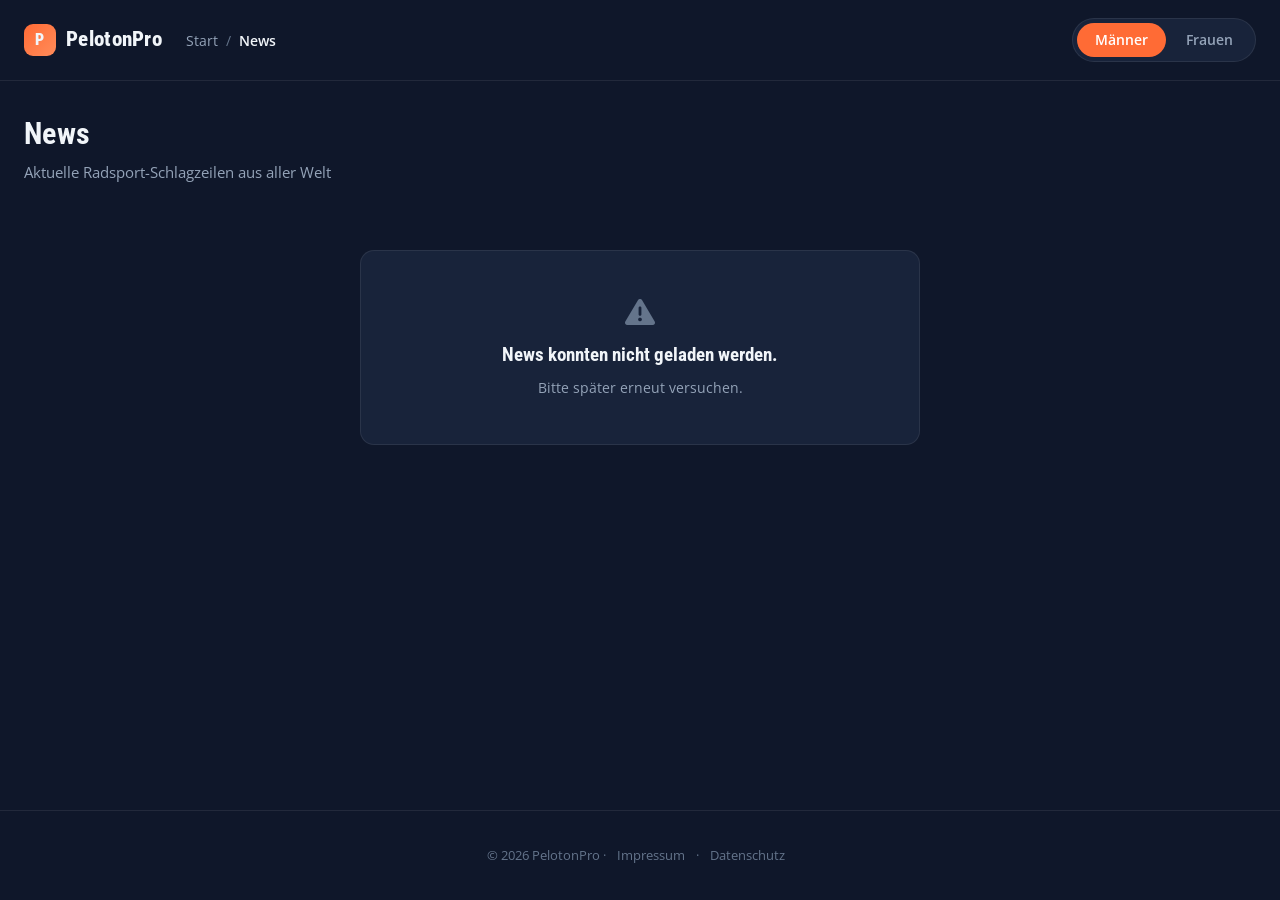
==== news.html @ 06c88afe "Redesign frontend: home tiles + dedicated Races/Teams/News pages Replaces the single-page magazine l" ====
<!DOCTYPE html>
<html lang="de">
<head>
    <meta charset="UTF-8">
    <meta name="viewport" content="width=device-width, initial-scale=1.0">
    <title>News – PelotonPro</title>
    <meta name="description" content="Aktuelle Radsport-Schlagzeilen aus aller Welt.">

    <link rel="preconnect" href="https://fonts.googleapis.com">
    <link rel="preconnect" href="https://fonts.gstatic.com" crossorigin>
    <link href="https://fonts.googleapis.com/css2?family=Open+Sans:wght@400;600;700&family=Roboto+Condensed:wght@400;700;800&display=swap" rel="stylesheet">
    <link rel="stylesheet" href="https://cdnjs.cloudflare.com/ajax/libs/font-awesome/6.4.0/css/all.min.css">
    <link rel="stylesheet" href="style/style.css">
</head>
<body>
    <div id="site-nav" class="topnav"></div>

    <main>
        <div class="page-head">
            <h1>News</h1>
            <p>Aktuelle Radsport-Schlagzeilen aus aller Welt</p>
        </div>
        <div id="news-content"></div>
    </main>

    <footer class="site-footer">
        <p>&copy; 2026 PelotonPro · <a href="#">Impressum</a> · <a href="#">Datenschutz</a></p>
    </footer>

    <script src="js/api.js"></script>
    <script src="js/nav.js"></script>
    <script src="js/news.js"></script>
</body>
</html>
---- style/style.css ----
/* ==========================================================================
   PelotonPro - Redesign 2026
   Startseite (3 Kacheln) + eigenständige Races/Teams/News-Seiten mit
   Männer/Frauen-Umschalter. Ersetzt das frühere Single-Page-Magazin-Layout.
   ========================================================================== */

:root {
    --primary: #0f172a;
    --card: #18233a;
    --card-hover: #1d2c48;
    --border: rgba(255, 255, 255, 0.08);
    --border-strong: rgba(255, 255, 255, 0.16);
    --secondary: #ff6b35;
    --secondary-light: #ff8c5a;
    --secondary-dark: #e55a2b;
    --accent: #3b82f6;
    --live: #ef4444;
    --text: #f1f5f9;
    --text-muted: #94a3b8;
    --text-faint: #64748b;

    --font-head: 'Roboto Condensed', Arial, Helvetica, sans-serif;
    --font-body: 'Open Sans', 'Segoe UI', Arial, Helvetica, sans-serif;

    --shadow-lg: 0 15px 30px rgba(0, 0, 0, 0.35);
    --radius: 14px;
}

* { box-sizing: border-box; }
html { scroll-behavior: smooth; }
body {
    margin: 0;
    background: var(--primary);
    color: var(--text);
    font-family: var(--font-body);
    line-height: 1.5;
    min-height: 100vh;
    display: flex;
    flex-direction: column;
}
main { flex: 1; }
a { color: inherit; }
.container { max-width: 1280px; margin: 0 auto; padding: 0 24px; }
img { max-width: 100%; }

/* ---------------------------------------------------------------------- *
 * Top-Navigation (js/nav.js rendert dies in jede Seite über #site-nav)
 * ---------------------------------------------------------------------- */
.topnav {
    display: flex;
    align-items: center;
    justify-content: space-between;
    flex-wrap: wrap;
    gap: 14px;
    padding: 18px 24px;
    border-bottom: 1px solid var(--border);
}
.topnav-left { display: flex; align-items: center; gap: 24px; flex-wrap: wrap; }
.logo {
    display: flex;
    align-items: center;
    gap: 10px;
    font-family: var(--font-head);
    font-weight: 800;
    font-size: 21px;
    letter-spacing: 0.3px;
    text-decoration: none;
    color: var(--text);
}
.logo-mark {
    width: 32px;
    height: 32px;
    border-radius: 9px;
    background: linear-gradient(135deg, var(--secondary), var(--secondary-light));
    display: flex;
    align-items: center;
    justify-content: center;
    font-size: 16px;
    font-weight: 900;
    flex-shrink: 0;
}
.crumbs { display: flex; align-items: center; gap: 8px; color: var(--text-muted); font-size: 14px; }
.crumbs a { color: var(--text-muted); text-decoration: none; }
.crumbs a:hover { color: var(--text); }
.crumbs .sep { color: var(--text-faint); }
.crumbs .current { color: var(--text); font-weight: 600; }

.gender-toggle {
    display: flex;
    background: var(--card);
    border: 1px solid var(--border);
    border-radius: 999px;
    padding: 4px;
    gap: 2px;
    flex-shrink: 0;
}
.gender-toggle button {
    border: none;
    background: transparent;
    color: var(--text-muted);
    font-family: var(--font-body);
    font-weight: 600;
    font-size: 13.5px;
    padding: 8px 18px;
    border-radius: 999px;
    cursor: pointer;
    transition: background 0.15s, color 0.15s;
}
.gender-toggle button:hover { color: var(--text); }
.gender-toggle button.active { background: var(--secondary); color: #fff; }

/* ---------------------------------------------------------------------- *
 * Home (Startseite: nur die 3 Kacheln)
 * ---------------------------------------------------------------------- */
.hero { text-align: center; padding: 56px 24px 8px; }
.hero h1 {
    font-family: var(--font-head);
    font-size: clamp(22px, 4vw, 28px);
    margin: 0 0 18px;
    color: var(--text-muted);
    font-weight: 600;
    letter-spacing: 0.4px;
}
.hero .gender-toggle { margin: 0 auto; width: max-content; }

.tiles {
    display: grid;
    grid-template-columns: repeat(3, 1fr);
    gap: 24px;
    padding: 44px 24px 70px;
    max-width: 1180px;
    margin: 0 auto;
}
.tile {
    position: relative;
    border-radius: 20px;
    padding: 40px 28px 28px;
    min-height: 260px;
    display: flex;
    flex-direction: column;
    justify-content: flex-end;
    overflow: hidden;
    border: 1px solid var(--border);
    box-shadow: var(--shadow-lg);
    text-decoration: none;
    color: inherit;
    transition: transform 0.18s ease, box-shadow 0.18s ease;
}
.tile:hover { transform: translateY(-4px); box-shadow: 0 22px 40px rgba(0, 0, 0, 0.45); }
.tile .icon-wrap {
    position: absolute;
    top: 30px; left: 28px;
    width: 54px; height: 54px;
    border-radius: 15px;
    display: flex; align-items: center; justify-content: center;
    background: rgba(255, 255, 255, 0.14);
}
.tile .icon-wrap i { font-size: 24px; color: #fff; }
.tile .bignum {
    position: absolute;
    top: 32px; right: 28px;
    font-family: var(--font-head);
    font-size: 13.5px;
    font-weight: 700;
    color: rgba(255, 255, 255, 0.85);
    background: rgba(0, 0, 0, 0.22);
    padding: 5px 13px;
    border-radius: 999px;
}
.tile h2 { font-family: var(--font-head); font-size: 27px; margin: 0 0 6px; color: #fff; letter-spacing: 0.3px; }
.tile p { margin: 0 0 16px; color: rgba(255, 255, 255, 0.85); font-size: 14.5px; }
.tile .go { display: inline-flex; align-items: center; gap: 7px; color: #fff; font-weight: 700; font-size: 13.5px; }
.tile-races { background: linear-gradient(150deg, #ff6b35 0%, #c73f16 100%); }
.tile-teams { background: linear-gradient(150deg, #3b82f6 0%, #1748a8 100%); }
.tile-news { background: linear-gradient(150deg, #1a2338 0%, #0a0f1c 100%); }
.tile-news .icon-wrap { background: rgba(255, 255, 255, 0.08); }

/* ---------------------------------------------------------------------- *
 * Seiten-Kopf (Races/Teams/News)
 * ---------------------------------------------------------------------- */
.page-head { padding: 30px 24px 6px; max-width: 1280px; margin: 0 auto; }
.page-head h1 { font-family: var(--font-head); font-size: 30px; margin: 0 0 6px; letter-spacing: 0.3px; }
.page-head p { color: var(--text-muted); margin: 0; font-size: 14.5px; }

.section-label {
    display: flex; align-items: center; gap: 10px;
    max-width: 1280px; margin: 30px auto 14px; padding: 0 24px;
    font-family: var(--font-head); font-size: 12.5px; text-transform: uppercase;
    letter-spacing: 1.4px; color: var(--text-faint);
}
.section-label .line { flex: 1; height: 1px; background: var(--border); }

/* ---------------------------------------------------------------------- *
 * Races
 * ---------------------------------------------------------------------- */
.race-list { max-width: 1280px; margin: 0 auto; padding: 0 24px 60px; display: flex; flex-direction: column; gap: 10px; }

.live-card {
    background: linear-gradient(120deg, #2b1018, #1a2338 60%);
    border: 1px solid rgba(255, 107, 53, 0.4);
    border-radius: var(--radius);
    padding: 18px 24px;
    display: flex;
    align-items: center;
    gap: 18px;
    flex-wrap: wrap;
}
.live-dot { width: 10px; height: 10px; border-radius: 50%; background: var(--live); box-shadow: 0 0 0 4px rgba(239, 68, 68, 0.25); flex-shrink: 0; animation: pulse 1.6s infinite; }
@keyframes pulse { 0%, 100% { opacity: 1; } 50% { opacity: 0.45; } }
.live-badge { background: var(--live); color: #fff; font-size: 10.5px; font-weight: 800; padding: 3px 10px; border-radius: 999px; letter-spacing: 0.5px; }
.live-card .rname { font-family: var(--font-head); font-size: 18px; font-weight: 700; margin-top: 6px; }
.live-card .rmeta { color: var(--text-muted); font-size: 12.5px; margin-top: 2px; }
.live-card .note { flex: 1; color: var(--text-muted); font-size: 13px; font-style: italic; text-align: right; min-width: 180px; }

.race-row {
    background: var(--card);
    border: 1px solid var(--border);
    border-radius: var(--radius);
    padding: 15px 22px;
    display: flex;
    align-items: center;
    gap: 20px;
    cursor: pointer;
    transition: background 0.15s;
}
.race-row:hover { background: var(--card-hover); }
.race-row.is-live { border-color: rgba(239, 68, 68, 0.5); }
.race-row .date { width: 58px; text-align: center; flex-shrink: 0; font-family: var(--font-head); }
.race-row .date .d { font-size: 21px; font-weight: 800; line-height: 1; }
.race-row .date .m { font-size: 10.5px; color: var(--text-faint); text-transform: uppercase; letter-spacing: 0.5px; }
.race-row .divider { width: 1px; align-self: stretch; background: var(--border); flex-shrink: 0; }
.race-row .info { flex: 1; min-width: 0; }
.race-row .toprow { display: flex; align-items: center; gap: 8px; margin-bottom: 3px; flex-wrap: wrap; }
.race-row .name { font-family: var(--font-head); font-size: 15.5px; font-weight: 700; }
.race-row .country { color: var(--text-faint); font-size: 12.5px; }

.badge { font-size: 9.5px; font-weight: 800; padding: 2px 8px; border-radius: 5px; letter-spacing: 0.4px; text-transform: uppercase; white-space: nowrap; }
.badge-gt { background: rgba(255, 107, 53, 0.18); color: var(--secondary-light); }
.badge-monument { background: rgba(59, 130, 246, 0.18); color: #93c5fd; }
.badge-stage_race, .badge-one_day { background: rgba(148, 163, 184, 0.15); color: var(--text-muted); }
.badge-live { background: rgba(239, 68, 68, 0.2); color: #fca5a5; }

.result-preview { display: flex; align-items: center; gap: 10px; flex-shrink: 0; width: 260px; }
.result-preview .flag-dot { width: 24px; height: 24px; border-radius: 50%; background: var(--accent); display: flex; align-items: center; justify-content: center; font-size: 9.5px; font-weight: 800; color: #fff; flex-shrink: 0; }
.result-preview .wname { font-size: 13.5px; font-weight: 700; }
.result-preview .wteam { font-size: 11.5px; color: var(--text-faint); }
.result-preview.muted { color: var(--text-faint); font-size: 12.5px; font-style: italic; justify-content: flex-end; text-align: right; }

.chev { color: var(--text-faint); flex-shrink: 0; transition: transform 0.15s; }
.race-row.expanded { border-radius: var(--radius) var(--radius) 0 0; }
.race-row.expanded .chev { transform: rotate(90deg); }

.race-results-panel { margin-top: -6px; }
.race-results-panel table { width: 100%; border-collapse: collapse; background: var(--card); border: 1px solid var(--border); border-top: none; border-radius: 0 0 var(--radius) var(--radius); overflow: hidden; }
.race-results-panel th, .race-results-panel td { padding: 9px 20px; text-align: left; font-size: 13.5px; }
.race-results-panel th { color: var(--text-faint); font-weight: 600; font-size: 11px; text-transform: uppercase; letter-spacing: 0.4px; border-bottom: 1px solid var(--border); }
.race-results-panel td { border-bottom: 1px solid var(--border); }
.race-results-panel tr:last-child td { border-bottom: none; }
.race-results-panel .pos { width: 36px; font-weight: 800; color: var(--secondary-light); }
.race-results-panel .team-name { color: var(--text-muted); }

/* ---------------------------------------------------------------------- *
 * Teams
 * ---------------------------------------------------------------------- */
.team-grid { display: grid; grid-template-columns: repeat(4, 1fr); gap: 20px; max-width: 1280px; margin: 0 auto; padding: 26px 24px 60px; }
.team-card {
    background: var(--card);
    border: 1px solid var(--border);
    border-radius: 16px;
    padding: 24px 20px;
    text-align: center;
    position: relative;
    text-decoration: none;
    color: inherit;
    transition: transform 0.15s, border-color 0.15s;
}
.team-card:hover { transform: translateY(-3px); border-color: var(--border-strong); }
.team-card .bar { position: absolute; top: 0; left: 0; right: 0; height: 4px; border-radius: 16px 16px 0 0; background: var(--secondary); }
.logo-circle {
    width: 64px; height: 64px; border-radius: 50%;
    margin: 4px auto 14px;
    display: flex; align-items: center; justify-content: center;
    font-family: var(--font-head); font-weight: 800; font-size: 17px; color: #fff;
    background: var(--secondary);
    border: 3px solid rgba(255, 255, 255, 0.12);
    overflow: hidden;
}
.logo-circle img { width: 100%; height: 100%; object-fit: cover; }
.team-card h3 { font-family: var(--font-head); font-size: 15px; margin: 0 0 6px; line-height: 1.25; min-height: 38px; display: flex; align-items: center; justify-content: center; }
.team-card .country { display: flex; align-items: center; justify-content: center; gap: 6px; color: var(--text-muted); font-size: 12px; }

/* ---------------------------------------------------------------------- *
 * Team-Detailseite
 * ---------------------------------------------------------------------- */
.team-banner {
    background: linear-gradient(120deg, rgba(255, 107, 53, 0.22), var(--primary) 65%);
    padding: 42px 24px 34px;
    display: flex;
    align-items: center;
    gap: 24px;
    border-bottom: 1px solid var(--border);
    flex-wrap: wrap;
}
.team-banner .logo-circle-lg {
    width: 88px; height: 88px; border-radius: 50%;
    background: var(--secondary);
    border: 4px solid rgba(255, 255, 255, 0.16);
    display: flex; align-items: center; justify-content: center;
    font-family: var(--font-head); font-weight: 800; font-size: 24px; color: #fff;
    flex-shrink: 0;
    overflow: hidden;
}
.team-banner .logo-circle-lg img { width: 100%; height: 100%; object-fit: cover; }
.team-banner h1 { font-family: var(--font-head); font-size: 29px; margin: 0 0 8px; }
.team-banner .meta { display: flex; align-items: center; gap: 10px; color: rgba(255, 255, 255, 0.85); font-size: 13.5px; flex-wrap: wrap; }
.team-banner .meta .sep { opacity: 0.4; }
.team-banner .wiki-link { display: inline-flex; align-items: center; gap: 6px; font-size: 13px; font-weight: 700; color: var(--secondary-light); text-decoration: none; }

.stats-row { display: grid; grid-template-columns: repeat(3, 1fr); gap: 16px; max-width: 1280px; margin: 0 auto; padding: 26px 24px 0; }
.stat-card { background: var(--card); border: 1px solid var(--border); border-radius: 14px; padding: 18px 20px; }
.stat-card .val { font-family: var(--font-head); font-size: 26px; font-weight: 800; color: var(--secondary-light); }
.stat-card .lbl { font-size: 12px; color: var(--text-muted); margin-top: 4px; text-transform: uppercase; letter-spacing: 0.4px; }

.team-wins-wrap { max-width: 1280px; margin: 0 auto; padding: 34px 24px 60px; }
.team-wins-wrap h2 { font-family: var(--font-head); font-size: 19px; margin: 0 0 16px; }
.win-row {
    background: var(--card); border: 1px solid var(--border); border-radius: 12px;
    padding: 13px 18px; display: flex; align-items: center; gap: 16px; margin-bottom: 10px;
    text-decoration: none; color: inherit;
}
.win-row .trophy { color: var(--secondary-light); font-size: 17px; flex-shrink: 0; }
.win-row .wr-name { font-weight: 700; font-size: 14px; }
.win-row .wr-meta { font-size: 12px; color: var(--text-faint); }

/* ---------------------------------------------------------------------- *
 * News
 * ---------------------------------------------------------------------- */
.featured-news {
    max-width: 1280px; margin: 26px auto 0; padding: 0 24px;
}
.featured-news .card {
    background: var(--card); border: 1px solid var(--border); border-radius: 18px;
    overflow: hidden; display: grid; grid-template-columns: 1.1fr 1fr;
    text-decoration: none; color: inherit;
}
.featured-news .img { background: linear-gradient(135deg, var(--secondary), #7a2d0d); min-height: 220px; display: flex; align-items: flex-end; padding: 18px; }
.featured-news .tag { background: rgba(0, 0, 0, 0.35); color: #fff; font-size: 10.5px; font-weight: 800; padding: 5px 12px; border-radius: 999px; letter-spacing: 0.4px; text-transform: uppercase; }
.featured-news .body { padding: 26px 30px; display: flex; flex-direction: column; justify-content: center; }
.featured-news .source { color: var(--secondary-light); font-size: 12px; font-weight: 700; text-transform: uppercase; letter-spacing: 0.5px; margin-bottom: 8px; }
.featured-news h2 { font-family: var(--font-head); font-size: 21px; line-height: 1.3; margin: 0 0 10px; }
.featured-news .excerpt { color: var(--text-muted); font-size: 13.5px; line-height: 1.6; margin: 0 0 12px; }
.featured-news .time { color: var(--text-faint); font-size: 12px; }

.news-filters { display: flex; gap: 10px; max-width: 1280px; margin: 22px auto 0; padding: 0 24px; flex-wrap: wrap; }
.chip { background: var(--card); border: 1px solid var(--border); color: var(--text-muted); font-size: 12.5px; font-weight: 600; padding: 7px 15px; border-radius: 999px; cursor: pointer; }
.chip.active { background: var(--secondary); color: #fff; border-color: transparent; }

.news-grid { display: grid; grid-template-columns: repeat(3, 1fr); gap: 18px; max-width: 1280px; margin: 0 auto; padding: 18px 24px 60px; }
.news-card {
    background: var(--card); border: 1px solid var(--border); border-radius: 14px;
    overflow: hidden; display: flex; flex-direction: column;
    text-decoration: none; color: inherit;
}
.news-card .thumb { height: 110px; background: linear-gradient(135deg, #1e293b, #0a0f1c); position: relative; }
.news-card .thumb .source-pill { position: absolute; bottom: 10px; left: 10px; background: rgba(0, 0, 0, 0.5); color: #fff; font-size: 10px; font-weight: 700; padding: 4px 9px; border-radius: 999px; text-transform: uppercase; letter-spacing: 0.4px; }
.news-card .cbody { padding: 14px 16px 16px; flex: 1; display: flex; flex-direction: column; }
.news-card h3 { font-family: var(--font-head); font-size: 14.5px; line-height: 1.35; margin: 0 0 8px; flex: 1; font-weight: 700; }
.news-card .time { color: var(--text-faint); font-size: 11.5px; }

/* ---------------------------------------------------------------------- *
 * Shared: Ladezustand / Fehler / Platzhalter (auch Frauen-Umschalter)
 * ---------------------------------------------------------------------- */
.state-panel {
    max-width: 560px; margin: 60px auto; padding: 46px 32px;
    text-align: center; background: var(--card); border: 1px solid var(--border);
    border-radius: var(--radius);
}
.state-panel i { font-size: 30px; color: var(--text-faint); margin-bottom: 14px; display: block; }
.state-panel h3 { font-family: var(--font-head); font-size: 19px; margin: 0 0 8px; }
.state-panel p { color: var(--text-muted); font-size: 14px; margin: 0; }
.state-panel.coming-soon i { color: var(--secondary-light); }

/* ---------------------------------------------------------------------- *
 * Footer
 * ---------------------------------------------------------------------- */
.site-footer { border-top: 1px solid var(--border); padding: 22px 24px; text-align: center; color: var(--text-faint); font-size: 13px; }
.site-footer a { color: var(--text-faint); text-decoration: none; margin: 0 8px; }
.site-footer a:hover { color: var(--text-muted); }

/* ---------------------------------------------------------------------- *
 * Responsive
 * ---------------------------------------------------------------------- */
@media (max-width: 980px) {
    .tiles { grid-template-columns: 1fr; }
    .team-grid { grid-template-columns: repeat(2, 1fr); }
    .news-grid { grid-template-columns: repeat(2, 1fr); }
    .featured-news .card { grid-template-columns: 1fr; }
    .stats-row { grid-template-columns: repeat(3, 1fr); }
    .result-preview { width: auto; }
}
@media (max-width: 600px) {
    .team-grid { grid-template-columns: 1fr 1fr; }
    .news-grid { grid-template-columns: 1fr; }
    .race-row { flex-wrap: wrap; }
    .result-preview { width: 100%; justify-content: flex-start; }
    .stats-row { grid-template-columns: 1fr 1fr; }
    .topnav { flex-direction: column; align-items: stretch; }
    .topnav-left { justify-content: center; }
    .gender-toggle { justify-content: center; }
    .team-banner { flex-direction: column; text-align: center; }
    .team-banner .meta { justify-content: center; }
}
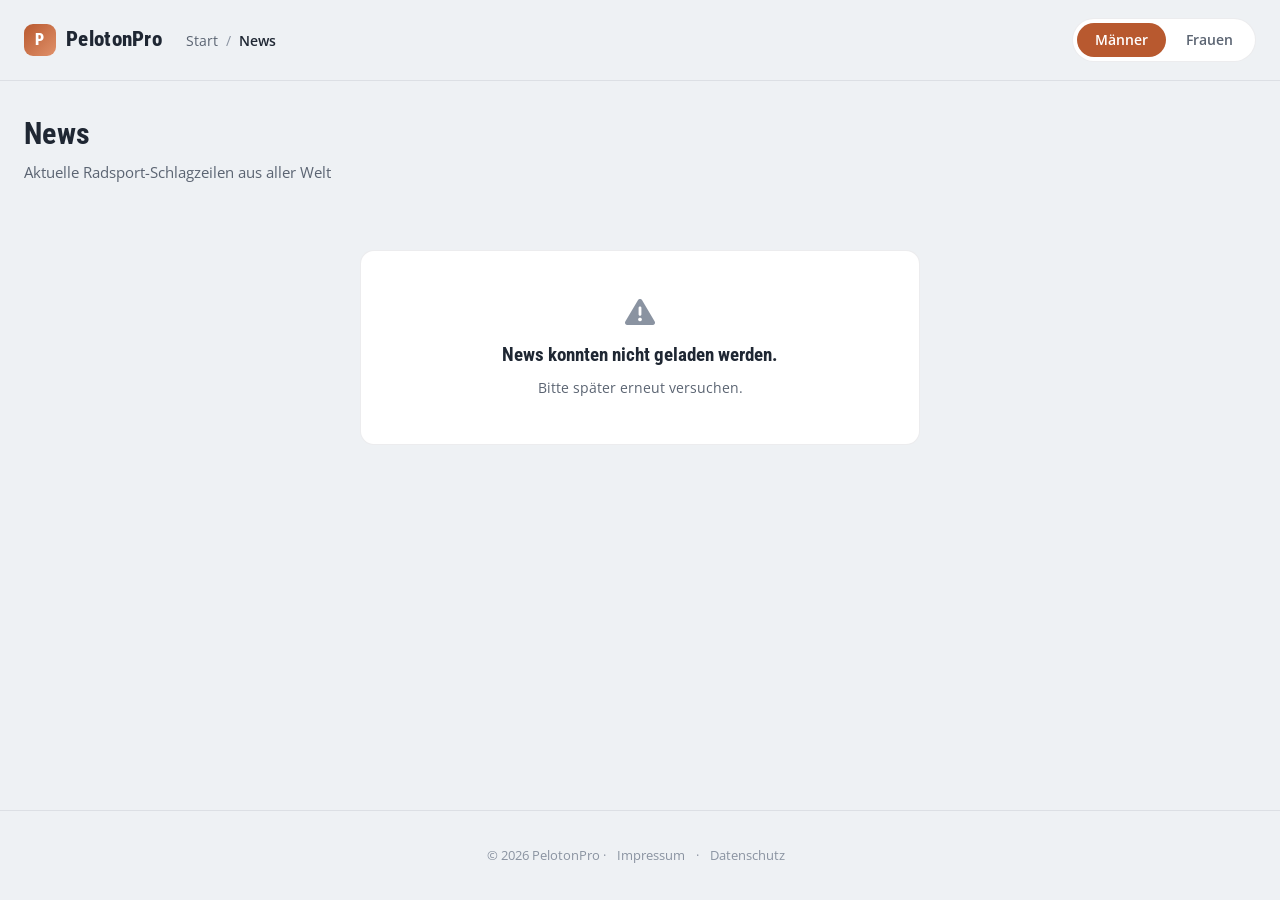
==== commit d862b4de: "Datenqualität: doppelte Saisons, Striche, Zeitzone; SRI-Skript Gruppe A des Codetests - Befund 15, 1" ====
--- a/news.html
+++ b/news.html
@@ -28,6 +28,7 @@
     </footer>
 
     <script src="js/api.js"></script>
+    <script src="js/ui.js"></script>
     <script src="js/nav.js"></script>
     <script src="js/news.js"></script>
 </body>
--- a/style/style.css
+++ b/style/style.css
@@ -2,27 +2,33 @@
    PelotonPro - Redesign 2026
    Startseite (3 Kacheln) + eigenständige Races/Teams/News-Seiten mit
    Männer/Frauen-Umschalter. Ersetzt das frühere Single-Page-Magazin-Layout.
+
+   Farbschema: helles, dezentes Theme (siehe .tile/.home-bg weiter unten) -
+   Karten heben sich nur sanft vom Seitenhintergrund ab, kräftige Akzentfarben
+   sind Hover-/aktiv-Zuständen vorbehalten statt permanent knallig zu sein.
    ========================================================================== */
 
 :root {
-    --primary: #0f172a;
-    --card: #18233a;
-    --card-hover: #1d2c48;
-    --border: rgba(255, 255, 255, 0.08);
-    --border-strong: rgba(255, 255, 255, 0.16);
-    --secondary: #ff6b35;
-    --secondary-light: #ff8c5a;
-    --secondary-dark: #e55a2b;
-    --accent: #3b82f6;
-    --live: #ef4444;
-    --text: #f1f5f9;
-    --text-muted: #94a3b8;
-    --text-faint: #64748b;
+    --primary: #eef1f4;
+    --card: #ffffff;
+    --card-hover: #f6f8fa;
+    --border: rgba(15, 23, 42, 0.08);
+    --border-strong: rgba(15, 23, 42, 0.16);
+    --secondary: #b8592f;
+    --secondary-light: #e0916a;
+    --secondary-dark: #8a3f22;
+    --accent: #3d6789;
+    --accent-light: #7fa3bf;
+    --accent-dark: #274a63;
+    --live: #b8433c;
+    --text: #1f2733;
+    --text-muted: #5b6472;
+    --text-faint: #8a93a1;
 
     --font-head: 'Roboto Condensed', Arial, Helvetica, sans-serif;
     --font-body: 'Open Sans', 'Segoe UI', Arial, Helvetica, sans-serif;
 
-    --shadow-lg: 0 15px 30px rgba(0, 0, 0, 0.35);
+    --shadow-lg: 0 15px 30px rgba(15, 23, 42, 0.08);
     --radius: 14px;
 }
 
@@ -38,10 +44,26 @@
     display: flex;
     flex-direction: column;
 }
-main { flex: 1; }
+main { flex: 1; position: relative; }
 a { color: inherit; }
 .container { max-width: 1280px; margin: 0 auto; padding: 0 24px; }
 img { max-width: 100%; }
+
+/* Sehr dezentes Hintergrundbild eines Fahrradrennens auf der Startseite -
+   stark geblurrt/aufgehellt, damit es nicht vom Inhalt ablenkt (siehe
+   style/img/peloton-bg.svg). */
+.home-bg {
+    position: fixed;
+    inset: 0;
+    z-index: -1;
+    background-image: url('img/peloton-bg.svg');
+    background-size: cover;
+    background-position: center 40%;
+    background-repeat: no-repeat;
+    filter: blur(38px) saturate(0.9);
+    opacity: 0.3;
+    pointer-events: none;
+}
 
 /* ---------------------------------------------------------------------- *
  * Top-Navigation (js/nav.js rendert dies in jede Seite über #site-nav)
@@ -77,6 +99,7 @@
     justify-content: center;
     font-size: 16px;
     font-weight: 900;
+    color: #fff;
     flex-shrink: 0;
 }
 .crumbs { display: flex; align-items: center; gap: 8px; color: var(--text-muted); font-size: 14px; }
@@ -131,6 +154,12 @@
     max-width: 1180px;
     margin: 0 auto;
 }
+
+/* Kacheln: im Ruhezustand nur eine dezente weiße Karte (hebt sich sanft vom
+   Seitenhintergrund ab) mit einem leicht eingefärbten Icon-Kreis je Kategorie.
+   Erst beim Hover blendet ein Farbverlauf (::before, per Opacity animiert -
+   Farbverläufe selbst lassen sich nicht sauber transitionieren) über die
+   ganze Kachel ein und Text/Icon wechseln auf Weiß. */
 .tile {
     position: relative;
     border-radius: 20px;
@@ -140,40 +169,64 @@
     flex-direction: column;
     justify-content: flex-end;
     overflow: hidden;
+    background: var(--card);
     border: 1px solid var(--border);
     box-shadow: var(--shadow-lg);
     text-decoration: none;
     color: inherit;
-    transition: transform 0.18s ease, box-shadow 0.18s ease;
-}
-.tile:hover { transform: translateY(-4px); box-shadow: 0 22px 40px rgba(0, 0, 0, 0.45); }
+    transition: transform 0.18s ease, box-shadow 0.18s ease, border-color 0.18s ease;
+}
+.tile::before {
+    content: '';
+    position: absolute;
+    inset: 0;
+    opacity: 0;
+    transition: opacity 0.25s ease;
+}
+.tile:hover {
+    transform: translateY(-4px);
+    box-shadow: 0 22px 38px rgba(15, 23, 42, 0.14);
+    border-color: transparent;
+}
+.tile:hover::before { opacity: 1; }
+.tile > * { position: relative; z-index: 1; }
 .tile .icon-wrap {
     position: absolute;
     top: 30px; left: 28px;
     width: 54px; height: 54px;
     border-radius: 15px;
     display: flex; align-items: center; justify-content: center;
-    background: rgba(255, 255, 255, 0.14);
-}
-.tile .icon-wrap i { font-size: 24px; color: #fff; }
+    background: var(--tile-tint);
+    transition: background 0.25s ease;
+}
+.tile .icon-wrap i { font-size: 24px; color: var(--tile-accent); transition: color 0.25s ease; }
+.tile:hover .icon-wrap { background: rgba(255, 255, 255, 0.2); }
+.tile:hover .icon-wrap i { color: #fff; }
 .tile .bignum {
     position: absolute;
     top: 32px; right: 28px;
     font-family: var(--font-head);
     font-size: 13.5px;
     font-weight: 700;
-    color: rgba(255, 255, 255, 0.85);
-    background: rgba(0, 0, 0, 0.22);
+    color: var(--tile-accent);
+    background: var(--tile-tint);
     padding: 5px 13px;
     border-radius: 999px;
-}
-.tile h2 { font-family: var(--font-head); font-size: 27px; margin: 0 0 6px; color: #fff; letter-spacing: 0.3px; }
-.tile p { margin: 0 0 16px; color: rgba(255, 255, 255, 0.85); font-size: 14.5px; }
-.tile .go { display: inline-flex; align-items: center; gap: 7px; color: #fff; font-weight: 700; font-size: 13.5px; }
-.tile-races { background: linear-gradient(150deg, #ff6b35 0%, #c73f16 100%); }
-.tile-teams { background: linear-gradient(150deg, #3b82f6 0%, #1748a8 100%); }
-.tile-news { background: linear-gradient(150deg, #1a2338 0%, #0a0f1c 100%); }
-.tile-news .icon-wrap { background: rgba(255, 255, 255, 0.08); }
+    transition: background 0.25s ease, color 0.25s ease;
+}
+.tile:hover .bignum { background: rgba(0, 0, 0, 0.22); color: rgba(255, 255, 255, 0.9); }
+.tile h2 { font-family: var(--font-head); font-size: 27px; margin: 0 0 6px; color: var(--text); letter-spacing: 0.3px; transition: color 0.25s ease; }
+.tile p { margin: 0 0 16px; color: var(--text-muted); font-size: 14.5px; transition: color 0.25s ease; }
+.tile .go { display: inline-flex; align-items: center; gap: 7px; color: var(--tile-accent); font-weight: 700; font-size: 13.5px; transition: color 0.25s ease; }
+.tile:hover h2, .tile:hover p, .tile:hover .go { color: #fff; }
+.tile:hover p { color: rgba(255, 255, 255, 0.88); }
+
+.tile-races { --tile-accent: var(--secondary-dark); --tile-tint: rgba(184, 89, 47, 0.12); }
+.tile-races::before { background: linear-gradient(150deg, var(--secondary) 0%, var(--secondary-dark) 100%); }
+.tile-teams { --tile-accent: var(--accent-dark); --tile-tint: rgba(61, 103, 137, 0.12); }
+.tile-teams::before { background: linear-gradient(150deg, var(--accent) 0%, var(--accent-dark) 100%); }
+.tile-news { --tile-accent: #4a5568; --tile-tint: rgba(15, 23, 42, 0.06); }
+.tile-news::before { background: linear-gradient(150deg, #3a4455 0%, #1f2530 100%); }
 
 /* ---------------------------------------------------------------------- *
  * Seiten-Kopf (Races/Teams/News)
@@ -196,8 +249,8 @@
 .race-list { max-width: 1280px; margin: 0 auto; padding: 0 24px 60px; display: flex; flex-direction: column; gap: 10px; }
 
 .live-card {
-    background: linear-gradient(120deg, #2b1018, #1a2338 60%);
-    border: 1px solid rgba(255, 107, 53, 0.4);
+    background: linear-gradient(120deg, rgba(184, 67, 60, 0.08), var(--card) 60%);
+    border: 1px solid rgba(184, 67, 60, 0.3);
     border-radius: var(--radius);
     padding: 18px 24px;
     display: flex;
@@ -205,7 +258,7 @@
     gap: 18px;
     flex-wrap: wrap;
 }
-.live-dot { width: 10px; height: 10px; border-radius: 50%; background: var(--live); box-shadow: 0 0 0 4px rgba(239, 68, 68, 0.25); flex-shrink: 0; animation: pulse 1.6s infinite; }
+.live-dot { width: 10px; height: 10px; border-radius: 50%; background: var(--live); box-shadow: 0 0 0 4px rgba(184, 67, 60, 0.22); flex-shrink: 0; animation: pulse 1.6s infinite; }
 @keyframes pulse { 0%, 100% { opacity: 1; } 50% { opacity: 0.45; } }
 .live-badge { background: var(--live); color: #fff; font-size: 10.5px; font-weight: 800; padding: 3px 10px; border-radius: 999px; letter-spacing: 0.5px; }
 .live-card .rname { font-family: var(--font-head); font-size: 18px; font-weight: 700; margin-top: 6px; }
@@ -224,7 +277,7 @@
     transition: background 0.15s;
 }
 .race-row:hover { background: var(--card-hover); }
-.race-row.is-live { border-color: rgba(239, 68, 68, 0.5); }
+.race-row.is-live { border-color: rgba(184, 67, 60, 0.45); }
 .race-row .date { width: 58px; text-align: center; flex-shrink: 0; font-family: var(--font-head); }
 .race-row .date .d { font-size: 21px; font-weight: 800; line-height: 1; }
 .race-row .date .m { font-size: 10.5px; color: var(--text-faint); text-transform: uppercase; letter-spacing: 0.5px; }
@@ -235,10 +288,10 @@
 .race-row .country { color: var(--text-faint); font-size: 12.5px; }
 
 .badge { font-size: 9.5px; font-weight: 800; padding: 2px 8px; border-radius: 5px; letter-spacing: 0.4px; text-transform: uppercase; white-space: nowrap; }
-.badge-gt { background: rgba(255, 107, 53, 0.18); color: var(--secondary-light); }
-.badge-monument { background: rgba(59, 130, 246, 0.18); color: #93c5fd; }
-.badge-stage_race, .badge-one_day { background: rgba(148, 163, 184, 0.15); color: var(--text-muted); }
-.badge-live { background: rgba(239, 68, 68, 0.2); color: #fca5a5; }
+.badge-gt { background: rgba(184, 89, 47, 0.14); color: var(--secondary); }
+.badge-monument { background: rgba(61, 103, 137, 0.14); color: var(--accent); }
+.badge-stage_race, .badge-one_day { background: rgba(91, 100, 114, 0.1); color: var(--text-muted); }
+.badge-live { background: rgba(184, 67, 60, 0.15); color: var(--live); }
 
 .result-preview { display: flex; align-items: center; gap: 10px; flex-shrink: 0; width: 260px; }
 .result-preview .flag-dot { width: 24px; height: 24px; border-radius: 50%; background: var(--accent); display: flex; align-items: center; justify-content: center; font-size: 9.5px; font-weight: 800; color: #fff; flex-shrink: 0; }
@@ -256,8 +309,34 @@
 .race-results-panel th { color: var(--text-faint); font-weight: 600; font-size: 11px; text-transform: uppercase; letter-spacing: 0.4px; border-bottom: 1px solid var(--border); }
 .race-results-panel td { border-bottom: 1px solid var(--border); }
 .race-results-panel tr:last-child td { border-bottom: none; }
-.race-results-panel .pos { width: 36px; font-weight: 800; color: var(--secondary-light); }
+.race-results-panel .pos { width: 36px; font-weight: 800; color: var(--secondary); }
 .race-results-panel .team-name { color: var(--text-muted); }
+
+.race-panel-links {
+    background: var(--card); border: 1px solid var(--border); border-top: none;
+    padding: 10px 20px; display: flex; align-items: center; gap: 10px; font-size: 12.5px;
+}
+.race-panel-links a { color: var(--secondary); text-decoration: none; font-weight: 700; display: inline-flex; align-items: center; gap: 6px; }
+.race-panel-links a:hover { text-decoration: underline; }
+.race-panel-links .sep { color: var(--text-faint); }
+.race-panel-empty {
+    background: var(--card); border: 1px solid var(--border); border-top: none; border-radius: 0 0 var(--radius) var(--radius);
+    padding: 16px 20px; color: var(--text-muted); font-size: 13.5px; margin: 0;
+}
+.results-caption {
+    background: var(--card); border: 1px solid var(--border); border-top: none; border-bottom: none;
+    padding: 10px 20px; font-family: var(--font-head); font-size: 12px; text-transform: uppercase; letter-spacing: 0.5px; color: var(--text-faint);
+}
+.stage-breakdown {
+    background: var(--card); border: 1px solid var(--border); border-top: none; border-radius: 0 0 var(--radius) var(--radius); overflow: hidden;
+}
+.stage-row { display: flex; align-items: center; gap: 16px; padding: 9px 20px; border-bottom: 1px solid var(--border); font-size: 13px; }
+.stage-row:last-child { border-bottom: none; }
+.stage-row .stage-num { width: 26px; flex-shrink: 0; font-weight: 800; color: var(--secondary); font-family: var(--font-head); }
+.stage-row .stage-meta { flex: 1; color: var(--text-muted); min-width: 0; }
+.stage-row .stage-winner { flex-shrink: 0; font-weight: 600; white-space: nowrap; }
+.stage-row .stage-winner.muted { color: var(--text-faint); font-weight: 400; font-style: italic; }
+.stage-row .stage-winner i { color: var(--secondary); margin-right: 4px; }
 
 /* ---------------------------------------------------------------------- *
  * Teams
@@ -282,7 +361,7 @@
     display: flex; align-items: center; justify-content: center;
     font-family: var(--font-head); font-weight: 800; font-size: 17px; color: #fff;
     background: var(--secondary);
-    border: 3px solid rgba(255, 255, 255, 0.12);
+    border: 3px solid var(--border);
     overflow: hidden;
 }
 .logo-circle img { width: 100%; height: 100%; object-fit: cover; }
@@ -290,10 +369,125 @@
 .team-card .country { display: flex; align-items: center; justify-content: center; gap: 6px; color: var(--text-muted); font-size: 12px; }
 
 /* ---------------------------------------------------------------------- *
+ * Teams & Fahrer - Tab-Umschalter (teams.html)
+ * ---------------------------------------------------------------------- */
+.tab-switch {
+    display: flex; gap: 8px; max-width: 1280px; margin: 22px auto 0; padding: 0 24px;
+}
+.tab-switch button {
+    display: flex; align-items: center; gap: 8px;
+    background: var(--card); border: 1px solid var(--border); color: var(--text-muted);
+    font-family: var(--font-body); font-weight: 700; font-size: 13.5px;
+    padding: 10px 20px; border-radius: 999px; cursor: pointer; transition: background 0.15s, color 0.15s;
+}
+.tab-switch button:hover { color: var(--text); }
+.tab-switch button.active { background: var(--secondary); color: #fff; border-color: transparent; }
+
+/* ---------------------------------------------------------------------- *
+ * Fahrer-Liste (Fahrer-Tab auf teams.html)
+ * ---------------------------------------------------------------------- */
+.riders-toolbar {
+    display: flex; align-items: center; gap: 14px; flex-wrap: wrap;
+    max-width: 1280px; margin: 22px auto 0; padding: 0 24px;
+}
+.search-box {
+    display: flex; align-items: center; gap: 10px;
+    background: var(--card); border: 1px solid var(--border); border-radius: 10px;
+    padding: 10px 16px; flex: 1; min-width: 220px;
+}
+.search-box i { color: var(--text-faint); }
+.search-box input {
+    background: transparent; border: none; outline: none; color: var(--text);
+    font-family: var(--font-body); font-size: 14px; width: 100%;
+}
+.search-box input::placeholder { color: var(--text-faint); }
+#rider-team-filter {
+    background: var(--card); border: 1px solid var(--border); border-radius: 10px;
+    padding: 10px 14px; color: var(--text); font-family: var(--font-body); font-size: 13.5px;
+    cursor: pointer;
+}
+.riders-count { color: var(--text-faint); font-size: 12.5px; white-space: nowrap; }
+
+.rider-table-wrap {
+    max-width: 1280px; margin: 16px auto 0; padding: 0 24px 60px; overflow-x: auto;
+}
+.rider-table { width: 100%; border-collapse: collapse; background: var(--card); border: 1px solid var(--border); border-radius: var(--radius); overflow: hidden; }
+.rider-table th, .rider-table td { padding: 12px 18px; text-align: left; font-size: 13.5px; }
+.rider-table th { color: var(--text-faint); font-weight: 600; font-size: 11px; text-transform: uppercase; letter-spacing: 0.4px; border-bottom: 1px solid var(--border); white-space: nowrap; }
+.rider-table th .sort-hint { text-transform: none; font-weight: 400; letter-spacing: 0; color: var(--text-faint); font-size: 10.5px; }
+.rider-table td { border-bottom: 1px solid var(--border); }
+.rider-table tr:last-child td { border-bottom: none; }
+.rider-table tbody tr { cursor: pointer; transition: background 0.15s; }
+.rider-table tbody tr:hover { background: var(--card-hover); }
+.rider-table .rname .last { font-weight: 700; }
+.rider-table .rname .first { color: var(--text-muted); font-size: 12.5px; }
+.rider-table .rcountry { color: var(--text-muted); white-space: nowrap; }
+.rider-table .no-strava { color: var(--text-faint); }
+
+.team-badge {
+    display: inline-block; background: rgba(61, 103, 137, 0.12); color: var(--accent);
+    font-size: 12px; font-weight: 700; padding: 4px 11px; border-radius: 999px;
+    text-decoration: none; white-space: nowrap;
+}
+.team-badge.muted { background: rgba(91, 100, 114, 0.1); color: var(--text-faint); }
+.strava-link { color: #fc4c02; font-size: 17px; }
+.strava-link:hover { color: #ff6a2b; }
+
+/* ---------------------------------------------------------------------- *
+ * Team-Kader (Ausschnitt auf der Team-Detailseite)
+ * ---------------------------------------------------------------------- */
+.roster-grid { display: grid; grid-template-columns: repeat(auto-fill, minmax(180px, 1fr)); gap: 14px; }
+.roster-card {
+    background: var(--card); border: 1px solid var(--border); border-radius: 12px;
+    padding: 16px; text-align: center; text-decoration: none; color: inherit;
+    position: relative; transition: transform 0.15s, border-color 0.15s;
+}
+.roster-card:hover { transform: translateY(-2px); border-color: var(--border-strong); }
+.roster-card .rc-avatar {
+    width: 44px; height: 44px; border-radius: 50%; margin: 0 auto 10px;
+    background: var(--secondary); color: #fff; display: flex; align-items: center; justify-content: center;
+    font-family: var(--font-head); font-weight: 800; font-size: 14px;
+}
+.roster-card .rc-name .last { font-weight: 700; font-size: 13.5px; }
+.roster-card .rc-name .first { color: var(--text-muted); font-size: 11.5px; }
+.roster-card .rc-country { color: var(--text-faint); font-size: 11px; margin-top: 6px; }
+.roster-card .strava-link { position: absolute; top: 12px; right: 12px; font-size: 14px; }
+.roster-empty { color: var(--text-muted); font-size: 14px; }
+.state-panel.small { margin: 20px 0; padding: 26px; }
+
+/* ---------------------------------------------------------------------- *
+ * Fahrer-Detailseite
+ * ---------------------------------------------------------------------- */
+.rider-avatar { font-size: 28px; }
+.rider-banner h1 { display: flex; flex-wrap: wrap; gap: 6px; align-items: baseline; }
+.rider-first { font-weight: 400; color: var(--text-muted); font-size: 0.7em; }
+.wiki-link.strava { color: #fc4c02; }
+
+.season-table-wrap { overflow-x: auto; }
+.season-table { width: 100%; border-collapse: collapse; background: var(--card); border: 1px solid var(--border); border-radius: var(--radius); overflow: hidden; }
+.season-table th, .season-table td { padding: 11px 20px; text-align: left; font-size: 13.5px; }
+.season-table th { color: var(--text-faint); font-weight: 600; font-size: 11px; text-transform: uppercase; letter-spacing: 0.4px; border-bottom: 1px solid var(--border); }
+.season-table td { border-bottom: 1px solid var(--border); }
+.season-table tr:last-child td { border-bottom: none; }
+.season-table .season-year { font-family: var(--font-head); font-weight: 800; color: var(--secondary); width: 70px; }
+.season-table a { color: var(--text); text-decoration: none; font-weight: 600; }
+.season-table a:hover { text-decoration: underline; }
+.season-table .tbd { color: var(--text-faint); font-style: italic; font-size: 12.5px; }
+
+.stints-list { list-style: none; margin: 0; padding: 0; display: flex; flex-direction: column; gap: 8px; }
+.stints-list li {
+    display: flex; align-items: center; gap: 14px;
+    background: var(--card); border: 1px solid var(--border); border-radius: 10px; padding: 10px 18px; font-size: 13.5px;
+}
+.stints-list .stint-years { font-family: var(--font-head); font-weight: 700; color: var(--text-muted); width: 90px; flex-shrink: 0; }
+.stints-list .stint-team a { color: var(--text); text-decoration: none; font-weight: 600; }
+.stints-list .stint-team a:hover { text-decoration: underline; }
+
+/* ---------------------------------------------------------------------- *
  * Team-Detailseite
  * ---------------------------------------------------------------------- */
 .team-banner {
-    background: linear-gradient(120deg, rgba(255, 107, 53, 0.22), var(--primary) 65%);
+    background: linear-gradient(120deg, rgba(184, 89, 47, 0.12), var(--primary) 65%);
     padding: 42px 24px 34px;
     display: flex;
     align-items: center;
@@ -304,7 +498,8 @@
 .team-banner .logo-circle-lg {
     width: 88px; height: 88px; border-radius: 50%;
     background: var(--secondary);
-    border: 4px solid rgba(255, 255, 255, 0.16);
+    border: 4px solid var(--card);
+    box-shadow: 0 0 0 1px var(--border);
     display: flex; align-items: center; justify-content: center;
     font-family: var(--font-head); font-weight: 800; font-size: 24px; color: #fff;
     flex-shrink: 0;
@@ -312,13 +507,13 @@
 }
 .team-banner .logo-circle-lg img { width: 100%; height: 100%; object-fit: cover; }
 .team-banner h1 { font-family: var(--font-head); font-size: 29px; margin: 0 0 8px; }
-.team-banner .meta { display: flex; align-items: center; gap: 10px; color: rgba(255, 255, 255, 0.85); font-size: 13.5px; flex-wrap: wrap; }
-.team-banner .meta .sep { opacity: 0.4; }
-.team-banner .wiki-link { display: inline-flex; align-items: center; gap: 6px; font-size: 13px; font-weight: 700; color: var(--secondary-light); text-decoration: none; }
+.team-banner .meta { display: flex; align-items: center; gap: 10px; color: var(--text-muted); font-size: 13.5px; flex-wrap: wrap; }
+.team-banner .meta .sep { opacity: 0.5; }
+.team-banner .wiki-link { display: inline-flex; align-items: center; gap: 6px; font-size: 13px; font-weight: 700; color: var(--secondary); text-decoration: none; }
 
 .stats-row { display: grid; grid-template-columns: repeat(3, 1fr); gap: 16px; max-width: 1280px; margin: 0 auto; padding: 26px 24px 0; }
 .stat-card { background: var(--card); border: 1px solid var(--border); border-radius: 14px; padding: 18px 20px; }
-.stat-card .val { font-family: var(--font-head); font-size: 26px; font-weight: 800; color: var(--secondary-light); }
+.stat-card .val { font-family: var(--font-head); font-size: 26px; font-weight: 800; color: var(--secondary); }
 .stat-card .lbl { font-size: 12px; color: var(--text-muted); margin-top: 4px; text-transform: uppercase; letter-spacing: 0.4px; }
 
 .team-wins-wrap { max-width: 1280px; margin: 0 auto; padding: 34px 24px 60px; }
@@ -328,7 +523,7 @@
     padding: 13px 18px; display: flex; align-items: center; gap: 16px; margin-bottom: 10px;
     text-decoration: none; color: inherit;
 }
-.win-row .trophy { color: var(--secondary-light); font-size: 17px; flex-shrink: 0; }
+.win-row .trophy { color: var(--secondary); font-size: 17px; flex-shrink: 0; }
 .win-row .wr-name { font-weight: 700; font-size: 14px; }
 .win-row .wr-meta { font-size: 12px; color: var(--text-faint); }
 
@@ -343,10 +538,10 @@
     overflow: hidden; display: grid; grid-template-columns: 1.1fr 1fr;
     text-decoration: none; color: inherit;
 }
-.featured-news .img { background: linear-gradient(135deg, var(--secondary), #7a2d0d); min-height: 220px; display: flex; align-items: flex-end; padding: 18px; }
-.featured-news .tag { background: rgba(0, 0, 0, 0.35); color: #fff; font-size: 10.5px; font-weight: 800; padding: 5px 12px; border-radius: 999px; letter-spacing: 0.4px; text-transform: uppercase; }
+.featured-news .img { background: linear-gradient(135deg, var(--secondary), var(--secondary-dark)); min-height: 220px; display: flex; align-items: flex-end; padding: 18px; }
+.featured-news .tag { background: rgba(0, 0, 0, 0.3); color: #fff; font-size: 10.5px; font-weight: 800; padding: 5px 12px; border-radius: 999px; letter-spacing: 0.4px; text-transform: uppercase; }
 .featured-news .body { padding: 26px 30px; display: flex; flex-direction: column; justify-content: center; }
-.featured-news .source { color: var(--secondary-light); font-size: 12px; font-weight: 700; text-transform: uppercase; letter-spacing: 0.5px; margin-bottom: 8px; }
+.featured-news .source { color: var(--secondary); font-size: 12px; font-weight: 700; text-transform: uppercase; letter-spacing: 0.5px; margin-bottom: 8px; }
 .featured-news h2 { font-family: var(--font-head); font-size: 21px; line-height: 1.3; margin: 0 0 10px; }
 .featured-news .excerpt { color: var(--text-muted); font-size: 13.5px; line-height: 1.6; margin: 0 0 12px; }
 .featured-news .time { color: var(--text-faint); font-size: 12px; }
@@ -361,8 +556,8 @@
     overflow: hidden; display: flex; flex-direction: column;
     text-decoration: none; color: inherit;
 }
-.news-card .thumb { height: 110px; background: linear-gradient(135deg, #1e293b, #0a0f1c); position: relative; }
-.news-card .thumb .source-pill { position: absolute; bottom: 10px; left: 10px; background: rgba(0, 0, 0, 0.5); color: #fff; font-size: 10px; font-weight: 700; padding: 4px 9px; border-radius: 999px; text-transform: uppercase; letter-spacing: 0.4px; }
+.news-card .thumb { height: 110px; background: linear-gradient(135deg, #4a5568, #2a323d); position: relative; }
+.news-card .thumb .source-pill { position: absolute; bottom: 10px; left: 10px; background: rgba(0, 0, 0, 0.45); color: #fff; font-size: 10px; font-weight: 700; padding: 4px 9px; border-radius: 999px; text-transform: uppercase; letter-spacing: 0.4px; }
 .news-card .cbody { padding: 14px 16px 16px; flex: 1; display: flex; flex-direction: column; }
 .news-card h3 { font-family: var(--font-head); font-size: 14.5px; line-height: 1.35; margin: 0 0 8px; flex: 1; font-weight: 700; }
 .news-card .time { color: var(--text-faint); font-size: 11.5px; }
@@ -378,7 +573,7 @@
 .state-panel i { font-size: 30px; color: var(--text-faint); margin-bottom: 14px; display: block; }
 .state-panel h3 { font-family: var(--font-head); font-size: 19px; margin: 0 0 8px; }
 .state-panel p { color: var(--text-muted); font-size: 14px; margin: 0; }
-.state-panel.coming-soon i { color: var(--secondary-light); }
+.state-panel.coming-soon i { color: var(--secondary); }
 
 /* ---------------------------------------------------------------------- *
  * Footer
@@ -409,4 +604,14 @@
     .gender-toggle { justify-content: center; }
     .team-banner { flex-direction: column; text-align: center; }
     .team-banner .meta { justify-content: center; }
-}
+    .rider-banner h1 { justify-content: center; }
+    .tab-switch { justify-content: center; }
+    .riders-toolbar { flex-direction: column; align-items: stretch; }
+    .rider-table th .sort-hint { display: none; }
+    .rider-table th, .rider-table td { padding: 10px 12px; }
+    .stints-list li { flex-wrap: wrap; }
+    #season-tabs { justify-content: flex-start; overflow-x: auto; flex-wrap: nowrap; }
+    #season-tabs button { flex-shrink: 0; }
+    .stage-row { flex-wrap: wrap; }
+    .stage-row .stage-num { width: auto; }
+}
